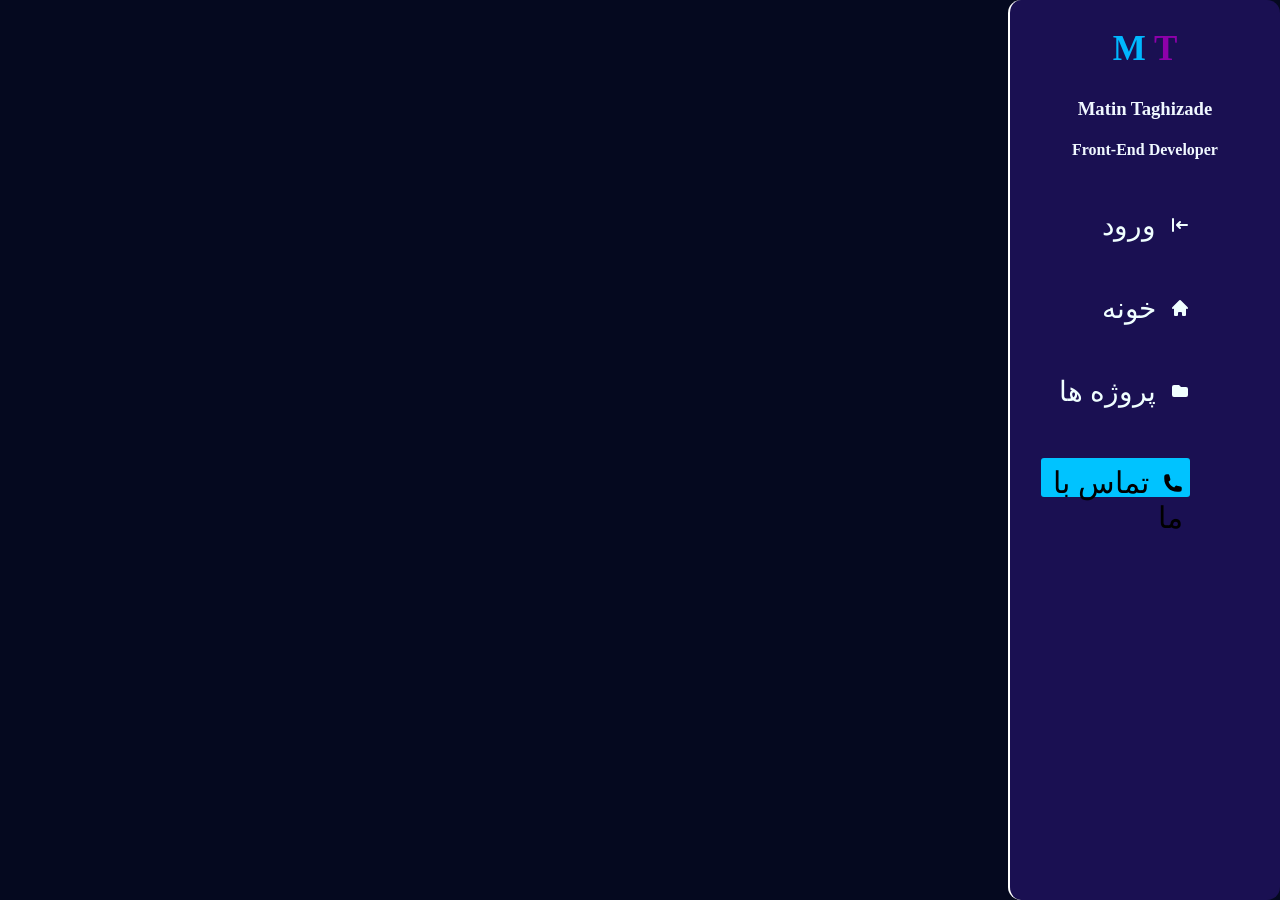
==== src/pages/contact.html @ de8bae9d "create a Menu" ====
<!DOCTYPE html>
<html lang="fa">
<head>
    <meta charset="UTF-8">
    <meta name="viewport" content="width=device-width, initial-scale=1.0">
    <link rel="stylesheet" href="../css/contact.css">
    <title>Contact</title>
</head>
<body>
    <div class="container">
        <div class="section">
            <div class="right">
                <div class="right-top">
                    <h2> <span style="color: rgb(0, 183, 255);"> M</span> <span style="color: rgb(142, 0, 170);">T</span></h2>
                    <h3>Matin Taghizade</h3>
                    <h4>Front-End Developer</h4>
                </div>
                <div class="center">
                    <ul>
                        <a href="./src/pages/login.html">
                            <li>  
                                
                                <svg fill="currentColor" viewBox="0 0 20 20" xmlns="http://www.w3.org/2000/svg" aria-hidden="true">
                                <path clip-rule="evenodd" fill-rule="evenodd" d="M3 3a1 1 0 011 1v12a1 1 0 11-2 0V4a1 1 0 011-1zm7.707 3.293a1 1 0 010 1.414L9.414 9H17a1 1 0 110 2H9.414l1.293 1.293a1 1 0 01-1.414 1.414l-3-3a1 1 0 010-1.414l3-3a1 1 0 011.414 0z"></path>
                                </svg> 
                        ورود 
                             </li>
                        </a>
                        <a href="./src/pages/home.html">
                            <li>
                                
                                <svg fill="currentColor" viewBox="0 0 20 20" xmlns="http://www.w3.org/2000/svg" aria-hidden="true">
                                <path d="M10.707 2.293a1 1 0 00-1.414 0l-7 7a1 1 0 001.414 1.414L4 10.414V17a1 1 0 001 1h2a1 1 0 001-1v-2a1 1 0 011-1h2a1 1 0 011 1v2a1 1 0 001 1h2a1 1 0 001-1v-6.586l.293.293a1 1 0 001.414-1.414l-7-7z"></path>
                                </svg> 
                                خونه  
                            </li>
                                
                        </a>
                        <a href="#">
                            <li>
                               
                                <svg fill="currentColor" viewBox="0 0 20 20" xmlns="http://www.w3.org/2000/svg" aria-hidden="true">
                                <path d="M2 6a2 2 0 012-2h5l2 2h5a2 2 0 012 2v6a2 2 0 01-2 2H4a2 2 0 01-2-2V6z"></path>
                                </svg> 
                                 پروژه ها
                            </li>
                            
                        </a>
                        <a href="#">
                            <li class="call">
                                
                                    <svg xmlns="http://www.w3.org/2000/svg" viewBox="0 0 24 24" fill="currentColor" class="size-6">
                                    <path fill-rule="evenodd" d="M1.5 4.5a3 3 0 0 1 3-3h1.372c.86 0 1.61.586 1.819 1.42l1.105 4.423a1.875 1.875 0 0 1-.694 1.955l-1.293.97c-.135.101-.164.249-.126.352a11.285 11.285 0 0 0 6.697 6.697c.103.038.25.009.352-.126l.97-1.293a1.875 1.875 0 0 1 1.955-.694l4.423 1.105c.834.209 1.42.959 1.42 1.82V19.5a3 3 0 0 1-3 3h-2.25C8.552 22.5 1.5 15.448 1.5 6.75V4.5Z" clip-rule="evenodd" />
                                    </svg>
                                     تماس با ما     
                            </li>
                                           
                        </a>
                    </ul>  
                </div>
            </div>
            <!-- <div class="left">
                <div class="left-top">
                    <h1>تماس با من</h1>
                    <p>اگر سوالی دارید یا میخواهید با من در ارتباط باشید،از طریث زیر میتوانید ارتباط بگیرید</p>
                </div>
            </div> -->
        </div>
    </div>
</body>
</html>
---- src/css/contact.css ----
body {
    direction: rtl;
    display: flex;
    justify-content: space-between;
    margin: 0;
    height: 100vh;
    background-color: #05091F;
    color: aliceblue;
}

.section {
    height: 100vh;
    width: 100%;
    display: flex;
}

.right {
    height: auto;
    width: 30vh;
    text-align: center;
    background-color: #221364bd;
    border-left: 2px solid rgb(255, 255, 255);
    border-radius: 13px;
}

.right-top {
    width: 100%;
}

.right-top h2 {
    font-size: 35px;
    text-align: center;
}
.center svg {
    width: 20px;
    margin-left: 7px;
}

.center {
    text-align: right;
    margin-right: 50px;
}

ul {
    list-style-type: none;
}

.center a {
    text-decoration: none;
    color: azure;
    font-size: 28px;
}

li {
    margin-top: 50px;
}

li:not(.call):hover {
    padding-right: 20px;
    margin-left: 30px;
    width: 128px;
    border-radius: 5px;
    background: rgb(0, 195, 255);
}

a {
    text-decoration: none;
    color: azure;
}

.call{
    background-color: #00c3ff;
    height: 25px;
    width: 135px;
    border-radius: 3px;
    padding: 7px;
    font-size: 30px;
    margin-left: 40px;
    color: rgb(0, 0, 0);
}
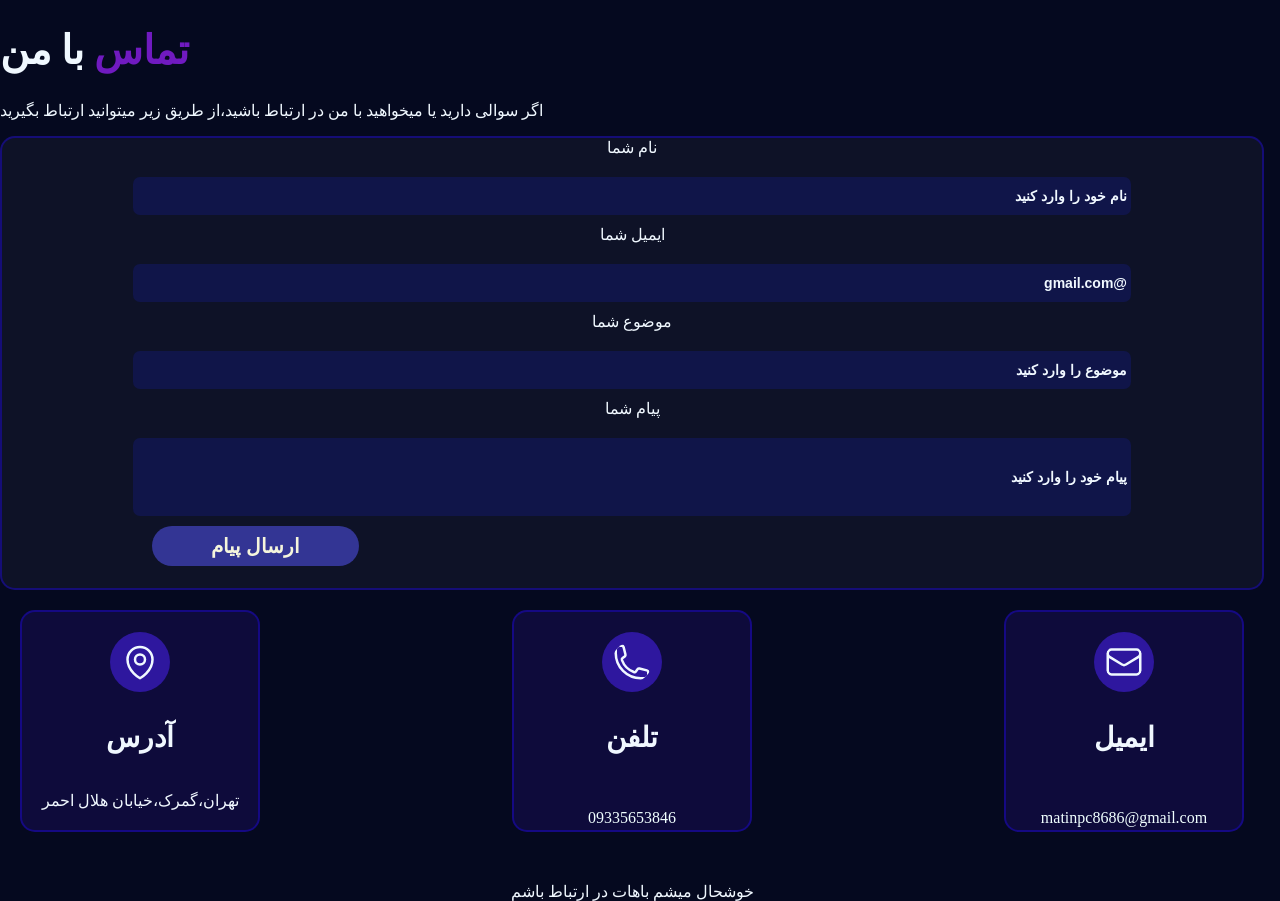
==== commit 7946a311: "Complete  page contact and all project" ====
--- a/src/pages/contact.html
+++ b/src/pages/contact.html
@@ -17,7 +17,7 @@
                 </div>
                 <div class="center">
                     <ul>
-                        <a href="./src/pages/login.html">
+                        <a href="../pages/login.html">
                             <li>  
                                 
                                 <svg fill="currentColor" viewBox="0 0 20 20" xmlns="http://www.w3.org/2000/svg" aria-hidden="true">
@@ -26,7 +26,7 @@
                         ورود 
                              </li>
                         </a>
-                        <a href="./src/pages/home.html">
+                        <a href="../pages/home.html">
                             <li>
                                 
                                 <svg fill="currentColor" viewBox="0 0 20 20" xmlns="http://www.w3.org/2000/svg" aria-hidden="true">
@@ -46,25 +46,70 @@
                             </li>
                             
                         </a>
-                        <a href="#">
+
                             <li class="call">
                                 
                                     <svg xmlns="http://www.w3.org/2000/svg" viewBox="0 0 24 24" fill="currentColor" class="size-6">
                                     <path fill-rule="evenodd" d="M1.5 4.5a3 3 0 0 1 3-3h1.372c.86 0 1.61.586 1.819 1.42l1.105 4.423a1.875 1.875 0 0 1-.694 1.955l-1.293.97c-.135.101-.164.249-.126.352a11.285 11.285 0 0 0 6.697 6.697c.103.038.25.009.352-.126l.97-1.293a1.875 1.875 0 0 1 1.955-.694l4.423 1.105c.834.209 1.42.959 1.42 1.82V19.5a3 3 0 0 1-3 3h-2.25C8.552 22.5 1.5 15.448 1.5 6.75V4.5Z" clip-rule="evenodd" />
                                     </svg>
-                                     تماس با ما     
+                                     تماس با ما  
                             </li>
                                            
-                        </a>
+
                     </ul>  
                 </div>
             </div>
-            <!-- <div class="left">
+            <div class="left">
                 <div class="left-top">
-                    <h1>تماس با من</h1>
-                    <p>اگر سوالی دارید یا میخواهید با من در ارتباط باشید،از طریث زیر میتوانید ارتباط بگیرید</p>
+                    <h1><span class="color">تماس</span> با من</h1>
+                    <p>اگر سوالی دارید یا میخواهید با من در ارتباط باشید،از طریق زیر میتوانید ارتباط بگیرید</p>
                 </div>
-            </div> -->
+                <div class="left-center">
+                    <form action="">
+                        <label for="name"> نام شما</label>
+                        <input type="text" id="name" placeholder="نام خود را وارد کنید">
+                        <br>
+                        <label for="mail">ایمیل شما</label>
+                        <input type="email" id="mail" value="@gmail.com">
+                        <br>
+                        <label for="resoan">موضوع شما</label>
+                        <input type="text" id="resoan" placeholder="موضوع را وارد کنید">
+                        <br>
+                        <label for="masage">پیام شما</label>
+                        <input type="text" id="masage" placeholder="پیام خود را وارد کنید" class="msg">      <br>                                                                  
+                    </form>
+                    <div class="bgn">
+                         <button>ارسال پیام</button>
+                    </div>
+                </div>
+                <div class="left-dawn">
+                    <div class="location">
+                        <svg data-slot="icon" fill="none" stroke-width="1.5" stroke="currentColor" viewBox="0 0 24 24" xmlns="http://www.w3.org/2000/svg" aria-hidden="true">
+                        <path stroke-linecap="round" stroke-linejoin="round" d="M21.75 6.75v10.5a2.25 2.25 0 0 1-2.25 2.25h-15a2.25 2.25 0 0 1-2.25-2.25V6.75m19.5 0A2.25 2.25 0 0 0 19.5 4.5h-15a2.25 2.25 0 0 0-2.25 2.25m19.5 0v.243a2.25 2.25 0 0 1-1.07 1.916l-7.5 4.615a2.25 2.25 0 0 1-2.36 0L3.32 8.91a2.25 2.25 0 0 1-1.07-1.916V6.75"></path>
+                        </svg>
+                        <h4>ایمیل</h4> <br>
+                        <a href="mailto:matinpc8686@gmail.com"> matinpc8686@gmail.com</a>
+                    </div>
+                    <div class="telephon">
+                        <svg data-slot="icon" fill="none" stroke-width="1.5" stroke="currentColor" viewBox="0 0 24 24" xmlns="http://www.w3.org/2000/svg" aria-hidden="true">
+                        <path stroke-linecap="round" stroke-linejoin="round" d="M2.25 6.75c0 8.284 6.716 15 15 15h2.25a2.25 2.25 0 0 0 2.25-2.25v-1.372c0-.516-.351-.966-.852-1.091l-4.423-1.106c-.44-.11-.902.055-1.173.417l-.97 1.293c-.282.376-.769.542-1.21.38a12.035 12.035 0 0 1-7.143-7.143c-.162-.441.004-.928.38-1.21l1.293-.97c.363-.271.527-.734.417-1.173L6.963 3.102a1.125 1.125 0 0 0-1.091-.852H4.5A2.25 2.25 0 0 0 2.25 4.5v2.25Z"></path>
+                        </svg>
+                        <h4>تلفن</h4><br>
+                        <a href="tel:09335653846"> 09335653846</a>
+                    </div>
+                    <div class="gmail">
+                        <svg data-slot="icon" fill="none" stroke-width="1.5" stroke="currentColor" viewBox="0 0 24 24" xmlns="http://www.w3.org/2000/svg" aria-hidden="true">
+                        <path stroke-linecap="round" stroke-linejoin="round" d="M15 10.5a3 3 0 1 1-6 0 3 3 0 0 1 6 0Z"></path>
+                        <path stroke-linecap="round" stroke-linejoin="round" d="M19.5 10.5c0 7.142-7.5 11.25-7.5 11.25S4.5 17.642 4.5 10.5a7.5 7.5 0 1 1 15 0Z"></path>
+                        </svg>
+                        <h4>آدرس</h4>
+                        <p>تهران،گمرک،خیابان هلال احمر</p>
+                    </div>
+                </div>
+                <div class="left-end">
+                        <p>خوشحال میشم باهات در ارتباط باشم </p>
+                </div>
+            </div>
         </div>
     </div>
 </body>
--- a/src/css/contact.css
+++ b/src/css/contact.css
@@ -12,6 +12,7 @@
     height: 100vh;
     width: 100%;
     display: flex;
+    gap: 27vh;
 }
 
 .right {
@@ -31,6 +32,7 @@
     font-size: 35px;
     text-align: center;
 }
+
 .center svg {
     width: 20px;
     margin-left: 7px;
@@ -48,7 +50,7 @@
 .center a {
     text-decoration: none;
     color: azure;
-    font-size: 28px;
+    font-size: 25px;
 }
 
 li {
@@ -68,13 +70,115 @@
     color: azure;
 }
 
-.call{
+.call {
     background-color: #00c3ff;
     height: 25px;
     width: 135px;
     border-radius: 3px;
     padding: 7px;
-    font-size: 30px;
+    font-size: 25px;
     margin-left: 40px;
     color: rgb(0, 0, 0);
-}+}
+
+.left {
+    width: 100%;
+    text-align: left;
+    width: 100%;
+}
+
+.left-center {
+    width: 140vh;
+    height: 50vh;
+    background-color: rgba(255, 255, 255, 0.04);
+    border-radius: 15px;
+    text-align: center;
+    border: 2px solid rgba(31, 9, 226, 0.432);
+}
+
+input {
+    width: 110vh;
+    margin: 20px 0 10px 0;
+    height: 30px;
+    border-radius: 7px;
+    border: 0;
+    background-color: rgba(17, 22, 82, 0.8);
+    font-size: 14px;
+    color: aliceblue;
+    padding: 4px;
+    font-weight: bold;
+
+}
+
+input::placeholder {
+    color: aliceblue;
+}
+
+label {
+    display: block;
+    text-align: center;
+}
+
+button {
+    width: 23vh;
+    height: 40px;
+    border-radius: 21px;
+    background-color: rgb(51, 53, 148);
+    border: 0;
+    font-weight: bold;
+    font-size: 20px;
+    color: beige;
+}
+
+.bgn {
+    text-align: left;
+    margin-left: 150px;
+}
+
+.msg {
+    height: 70px;
+}
+
+.left-top h1 {
+    font-size: 40px;
+}
+
+.color {
+    color: rgb(112, 26, 192);
+}
+
+.left-dawn {
+    display: flex;
+    justify-content: space-between;
+}
+
+.location,
+.telephon,
+.gmail {
+    width: 24vh;
+    height: 22vh;
+    background-color: rgba(66, 26, 212, 0.151);
+    margin: 20px 20px;
+    border-radius: 15px;
+    border: 2px solid rgba(31, 9, 226, 0.432);
+    text-align: center;
+    padding: 10px;
+}
+
+ .left-dawn svg {
+    width: 40px;
+    background-color: #391bc2bd;
+    border-radius: 100%;
+    padding: 10px;
+    margin-top: 10px;
+}
+
+.left-dawn h4 {
+    margin-top: 25px;
+    font-size: 28px;
+}
+.left-end{
+    margin-top: 30px;
+    text-align: center;
+}
+
